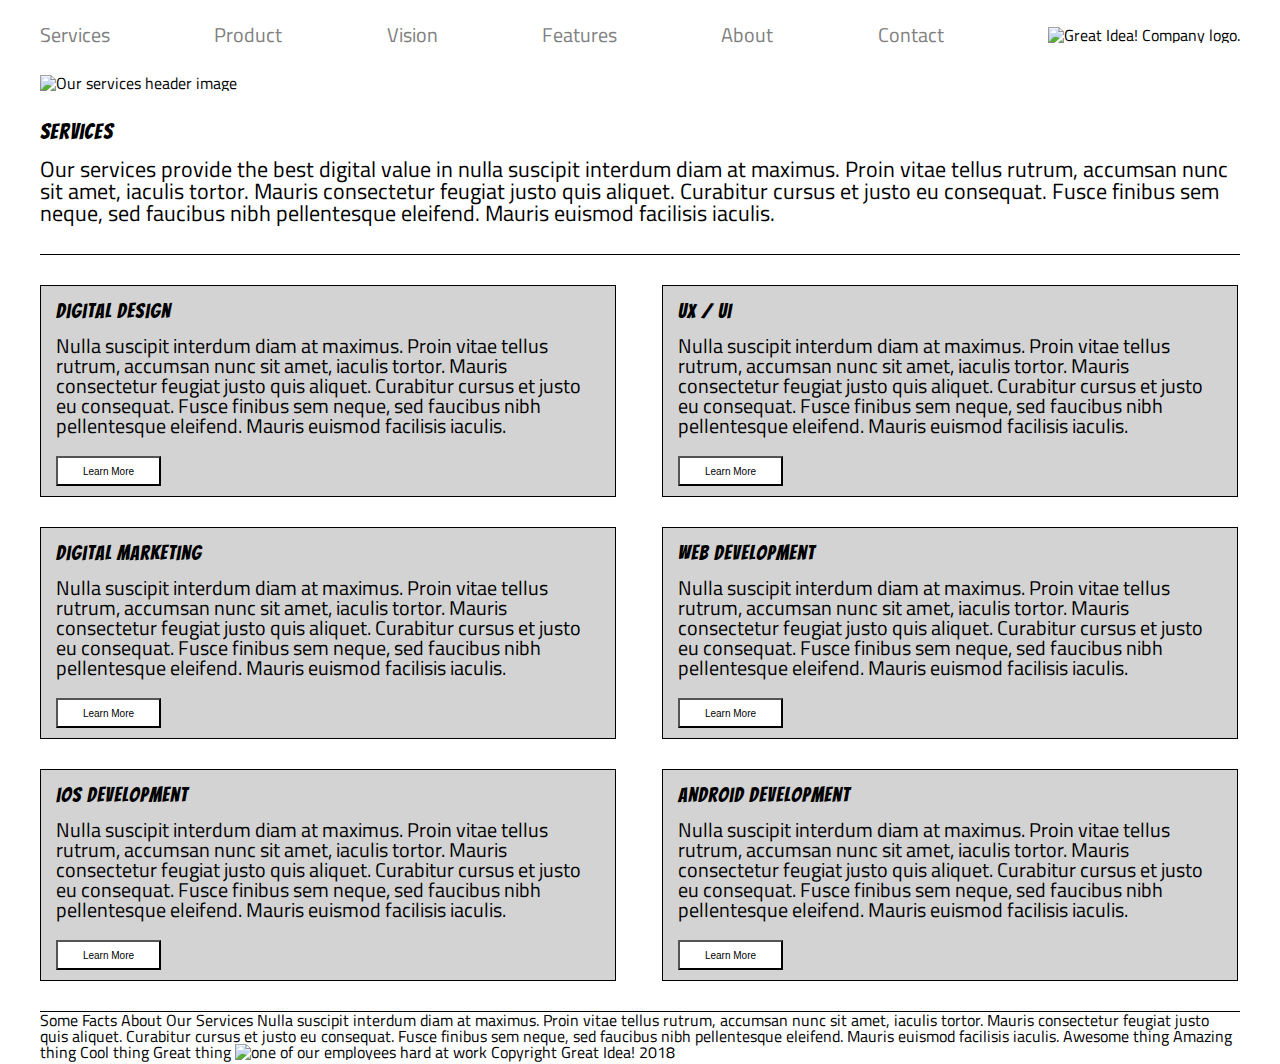
==== great-idea/services.html @ 05a66e68 "commit with almost completed services page" ====
<!doctype html>

<html lang="en">
<head>
  <meta charset="utf-8">

  <title>Great Idea!</title>

  <link href="https://fonts.googleapis.com/css?family=Bangers|Titillium+Web" rel="stylesheet">
  <link rel="stylesheet" href="css/index.css">

  <!--[if lt IE 9]>
    <script src="https://cdnjs.cloudflare.com/ajax/libs/html5shiv/3.7.3/html5shiv.js"></script>
  <![endif]-->
</head>

<body>

  <nav class="nav-container">

      <a href="C:\Users\ejmrt\LambdaCode\UI-III-Flexbox\great-idea\services.html">Services</a>
      <a href="#">Product</a>
      <a href="#">Vision</a>
      <a href="#">Features</a>
      <a href="#">About</a>
      <a href="#">Contact</a>
      <img class="logo" src="img/logo.png" alt="Great Idea! Company logo.">
  
  </nav>

  <img class="services-header-img" src="img/services-header.jpg" alt="Our services header image">

  <article class="top-text">    
      <h4>Services</h4>
      <p>Our services provide the best digital value in nulla suscipit interdum diam at maximus. Proin vitae tellus rutrum, accumsan nunc sit amet, iaculis tortor. Mauris consectetur feugiat justo quis aliquet. Curabitur cursus et justo eu consequat. Fusce finibus sem neque, sed faucibus nibh pellentesque eleifend. Mauris euismod facilisis iaculis.</p>
    </article>

  <section class="services-container">

    <div class="service-boxes left  "> 
      <h4>Digital Design</h4>
      <p>Nulla suscipit interdum diam at maximus. Proin vitae tellus rutrum, accumsan nunc sit amet, iaculis tortor. Mauris consectetur feugiat justo quis aliquet. Curabitur cursus et justo eu consequat. Fusce finibus sem neque, sed faucibus nibh pellentesque eleifend. Mauris euismod facilisis iaculis.</p>
      <button class="button2">Learn More</button>
     </div>

    <div class="service-boxes right"> 
      <h4>UX / UI</h4>
      <p>Nulla suscipit interdum diam at maximus. Proin vitae tellus rutrum, accumsan nunc sit amet, iaculis tortor. Mauris consectetur feugiat justo quis aliquet. Curabitur cursus et justo eu consequat. Fusce finibus sem neque, sed faucibus nibh pellentesque eleifend. Mauris euismod facilisis iaculis.</p>
      <button class="button2">Learn More</button>
     </div>

    <div class="service-boxes left"> 
      <h4>Digital Marketing</h4>
      <p>Nulla suscipit interdum diam at maximus. Proin vitae tellus rutrum, accumsan nunc sit amet, iaculis tortor. Mauris consectetur feugiat justo quis aliquet. Curabitur cursus et justo eu consequat. Fusce finibus sem neque, sed faucibus nibh pellentesque eleifend. Mauris euismod facilisis iaculis.</p>
      <button class="button2">Learn More</button>
     </div>

    <div class="service-boxes right"> 
      <h4>Web Development</h4>
      <p>Nulla suscipit interdum diam at maximus. Proin vitae tellus rutrum, accumsan nunc sit amet, iaculis tortor. Mauris consectetur feugiat justo quis aliquet. Curabitur cursus et justo eu consequat. Fusce finibus sem neque, sed faucibus nibh pellentesque eleifend. Mauris euismod facilisis iaculis.</p>
      <button class="button2">Learn More</button>
     </div>
     
    <div class="service-boxes left"> 
      <h4>iOS Development</h4>
      <p>Nulla suscipit interdum diam at maximus. Proin vitae tellus rutrum, accumsan nunc sit amet, iaculis tortor. Mauris consectetur feugiat justo quis aliquet. Curabitur cursus et justo eu consequat. Fusce finibus sem neque, sed faucibus nibh pellentesque eleifend. Mauris euismod facilisis iaculis.</p>
      <button class="button2">Learn More</button>
     </div> 

    <div class="service-boxes right"> 
      <h4>Android Development</h4>
      <p>Nulla suscipit interdum diam at maximus. Proin vitae tellus rutrum, accumsan nunc sit amet, iaculis tortor. Mauris consectetur feugiat justo quis aliquet. Curabitur cursus et justo eu consequat. Fusce finibus sem neque, sed faucibus nibh pellentesque eleifend. Mauris euismod facilisis iaculis.</p>
      <button class="button2">Learn More</button>
     </div>

     </section>

Some Facts About Our Services

Nulla suscipit interdum diam at maximus. Proin vitae tellus rutrum, accumsan nunc sit amet, iaculis tortor. Mauris consectetur feugiat justo quis aliquet. Curabitur cursus et justo eu consequat. Fusce finibus sem neque, sed faucibus nibh pellentesque
eleifend. Mauris euismod facilisis iaculis.


Awesome thing
Amazing thing
Cool thing
Great thing

<img class="services-info-img" src="img/services-info.png" alt="one of our employees hard at work">

Copyright Great Idea! 2018

</body>

</html>
---- great-idea/css/index.css ----
/* http://meyerweb.com/eric/tools/css/reset/ 
   v2.0 | 20110126
   License: none (public domain)
*/

html, body, div, span, applet, object, iframe,
h1, h2, h3, h4, h5, h6, p, blockquote, pre,
a, abbr, acronym, address, big, cite, code,
del, dfn, em, img, ins, kbd, q, s, samp,
small, strike, strong, sub, sup, tt, var,
b, u, i, center,
dl, dt, dd, ol, ul, li,
fieldset, form, label, legend,
table, caption, tbody, tfoot, thead, tr, th, td,
article, aside, canvas, details, embed, 
figure, figcaption, footer, header, hgroup, 
menu, nav, output, ruby, section, summary,
time, mark, audio, video {
	margin: 0;
	padding: 0;
	border: 0;
	font-size: 100%;
	font: inherit;
	vertical-align: baseline;
}
/* HTML5 display-role reset for older browsers */
article, aside, details, figcaption, figure, 
footer, header, hgroup, menu, nav, section {
	display: block;
}
body {
	line-height: 1;
}
ol, ul {
	list-style: none;
}
blockquote, q {
	quotes: none;
}
blockquote:before, blockquote:after,
q:before, q:after {
	content: '';
	content: none;
}
table {
	border-collapse: collapse;
	border-spacing: 0;
}

/* Set every element's box-sizing to border-box */
* {
    box-sizing: border-box;
}

html, body {
    height: 100%;
    font-family: 'Titillium Web', sans-serif;
}

h1, h2, h3, h4, h5 {
    font-family: 'Bangers', cursive;
    letter-spacing: 1px;
    margin-bottom: 15px;
}

/* Copy and paste your work from yesterday here and start to refactor into flexbox */
/*Great Idea css*/

.nav-container {
	width: 1200px;
	display: flex;
	flex-flow: row nowrap;
	justify-content: space-between;
	align-items: center;
	margin: auto;
	padding-top: 25px;


}
a {
	text-decoration: none;
	color: gray;
	font-size: 20px;
}

body {
	width: 1200px;
	margin: auto;
}

.caption-img-btn {
	width: 1200px;
	margin: 0auto;
	display: flex;
	flex-flow: row nowrap;
	justify-content: space-evenly;
	padding: 50px;	
	border-bottom: 1px solid black;
}

.main-caption {
	display: flex;
	flex-flow: column nowrap;
	justify-content: space-evenly;
	align-items: center;
	font-size: 80px;
	margin: 0auto;
}

.round-image {
	margin: 0auto;
}

.button1 {
	background: white;
	margin: 0auto;
	font-size: 20px;
	border: 2px solid black;
	padding: 0px 25px 0px 25px;
	margin-top: 20px;
}

.text-container {
	margin: 0auto;
	width: 1200px;
	display: flex;
	flex-flow: column nowrap;
	border-bottom: 1px solid black;
	padding: 0px 0px 40px 0px;
}

.features-about {
	margin: 0auto;
	width: 1200px;
	display: flex;
	flex-flow: row nowrap;
	justify-content: space-between;
}

article {
	display: flex;
	flex-flow: column nowrap;
	justify-content: space-evenly; 
	font-size: 22px;
	margin: 20px;
}

.middle-img {
	width: 1200px;
	margin: 0auto;
}

.services-product-vision {
	margin: 0auto;
	width: 1200px;
	display: flex;
	flex-flow: row nowrap;
	justify-content: space-between;
}

.contact-info {
	display: flex;
	flex-flow: column nowrap;
	justify-content: space-between;
	margin: 0auto;
	font-size: 20px;
	margin-top: 20px;
}

h5 {
	margin: 0auto;
}


.num-email {
	margin-top: 10px;
	align-self: auto;
}

h6 {
	margin-top: 50px;
	align-self: center;
}

/*Services Site css*/

.services-header-img {
	width: 1200px;
	margin: 0auto;
	padding: 30px 0px 30px 0px;
}

.top-text {
	display: flex;
	flex-flow: column nowrap;
	margin: auto;
	padding-bottom: 30px;
	border-bottom: 1px solid black;
}

.services-container {
	width: 1200px;
	display: flex;
	flex-flow: row wrap;
	padding-top: 30px;
	border-bottom: 1px solid black;
}
.service-boxes {
	width: 48%;
	display: flex;
	flex-flow: column nowrap;
	background: lightgrey;
	border: 1px solid black;
	margin-bottom: 30px;
}

.button2 {
	background: white;
	width: 20%;
	margin: 5px 10px 10px 15px;
	font-size: 10px;
	height: 30px;
	width: 105px;
}

div p {
	margin: 0px 15px 15px 15px;
	font-size: 20px;
}

div h4 {
	margin: 15px;
	font-size: 20px;
}

.right {
	margin-left: 23px;

}

.left {
	margin-right: 23px;
}
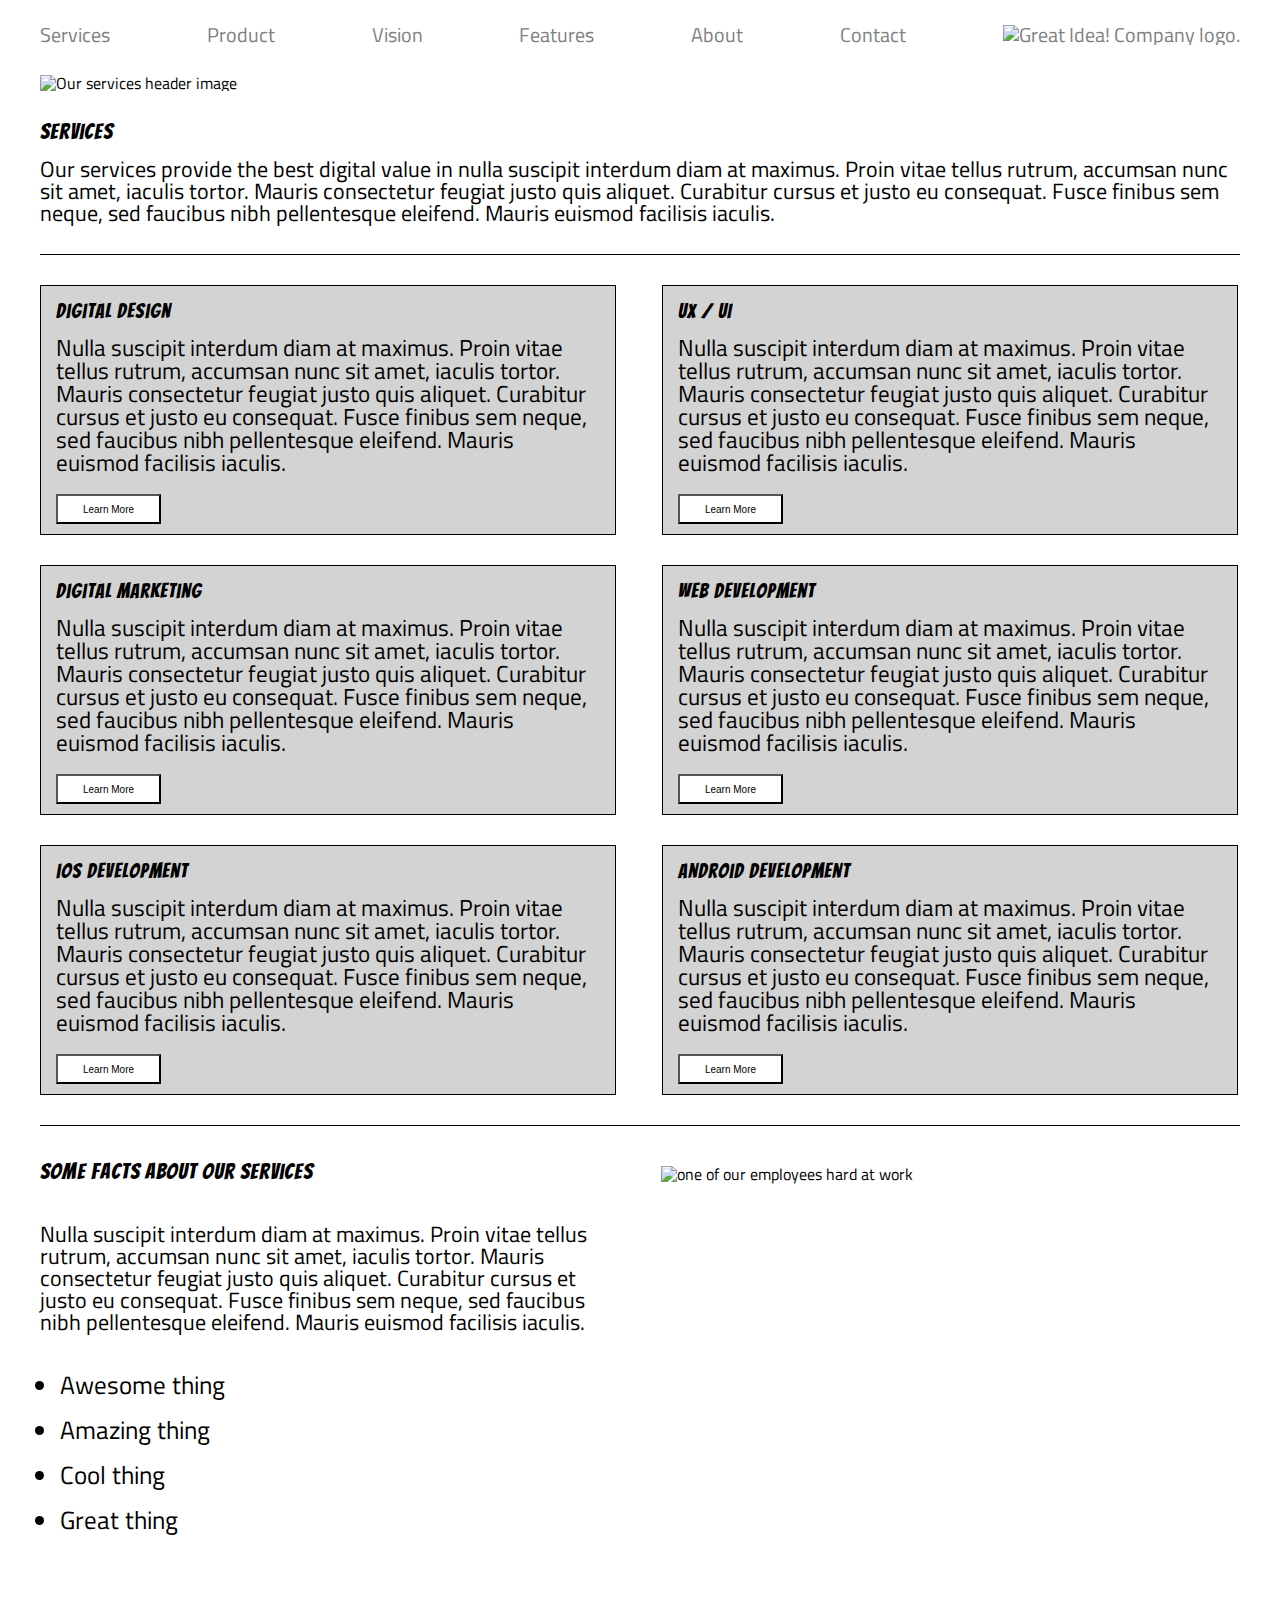
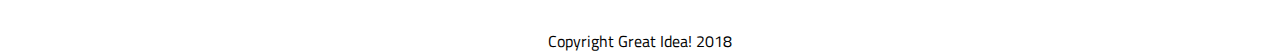
==== commit d0e5661b: "final project commit" ====
--- a/great-idea/services.html
+++ b/great-idea/services.html
@@ -24,7 +24,7 @@
       <a href="#">Features</a>
       <a href="#">About</a>
       <a href="#">Contact</a>
-      <img class="logo" src="img/logo.png" alt="Great Idea! Company logo.">
+      <a href="C:\Users\ejmrt\LambdaCode\UI-III-Flexbox\great-idea\index.html"><img class="logo" src="img/logo.png" alt="Great Idea! Company logo."></a>
   
   </nav>
 
@@ -75,20 +75,26 @@
 
      </section>
 
-Some Facts About Our Services
+<section class="about-services">
+  <article class="about-services-txt">     
+    <h4 class="about-services-h4">Some Facts About Our Services</h4>
+    <p class="about-p">Nulla suscipit interdum diam at maximus. Proin vitae tellus rutrum, accumsan nunc sit amet, iaculis tortor. Mauris consectetur feugiat justo quis aliquet. Curabitur cursus et justo eu consequat. Fusce finibus sem neque, sed faucibus nibh pellentesque
+    eleifend. Mauris euismod facilisis iaculis.</p>
 
-Nulla suscipit interdum diam at maximus. Proin vitae tellus rutrum, accumsan nunc sit amet, iaculis tortor. Mauris consectetur feugiat justo quis aliquet. Curabitur cursus et justo eu consequat. Fusce finibus sem neque, sed faucibus nibh pellentesque
-eleifend. Mauris euismod facilisis iaculis.
+    <ul>  
+      <li>Awesome thing</li>
+      <li>Amazing thing</li>
+      <li>Cool thing</li>
+      <li>Great thing</li>
+     </ul>
+   </article>
+    <img class="services-info-img" src="img/services-info.png" alt="one of our employees hard at work">
+   
+</section>
 
-
-Awesome thing
-Amazing thing
-Cool thing
-Great thing
-
-<img class="services-info-img" src="img/services-info.png" alt="one of our employees hard at work">
-
-Copyright Great Idea! 2018
+<footer class="foot">
+  <p class="copyright">Copyright Great Idea! 2018</p>
+ </footer>
 
 </body>
 
--- a/great-idea/css/index.css
+++ b/great-idea/css/index.css
@@ -137,12 +137,13 @@
 	justify-content: space-between;
 }
 
-article {
+.features-articles {
 	display: flex;
 	flex-flow: column nowrap;
 	justify-content: space-evenly; 
 	font-size: 22px;
-	margin: 20px;
+	margin-top: 20px;
+	margin-bottom: 20px;
 }
 
 .middle-img {
@@ -178,7 +179,8 @@
 }
 
 h6 {
-	margin-top: 50px;
+	margin-top: 100px;
+	margin-bottom: 85px;
 	align-self: center;
 }
 
@@ -196,6 +198,7 @@
 	margin: auto;
 	padding-bottom: 30px;
 	border-bottom: 1px solid black;
+	font-size: 22px;
 }
 
 .services-container {
@@ -225,7 +228,7 @@
 
 div p {
 	margin: 0px 15px 15px 15px;
-	font-size: 20px;
+	font-size: 23px;
 }
 
 div h4 {
@@ -242,3 +245,49 @@
 	margin-right: 23px;
 }
 
+.about-services {
+	width: 1200px;
+	display: flex;
+	flex-flow: row nowrap;
+	margin: 0px;
+	
+}
+
+.about-services-txt {
+	width: 48%;
+	display: flex;
+	flex-flow: column nowrap;
+	justify-content: flex-start;
+	margin-top: 35px;
+	font-size: 22px;
+}
+
+.about-p {
+	margin-top: 25px;
+}
+
+.services-info-img {
+	width: 48%;
+	padding-top: 40px;
+	margin-left: 45px;
+}
+
+ul {
+	margin-top: 20px;
+	list-style-type: disc;
+	margin-left: 20px;
+}
+
+li {
+	margin-top: 20px;
+	font-size: 25px;
+}
+
+.foot {
+	width: 1200px;
+	text-align: center;
+	padding-top: 100px; 
+}
+
+
+
